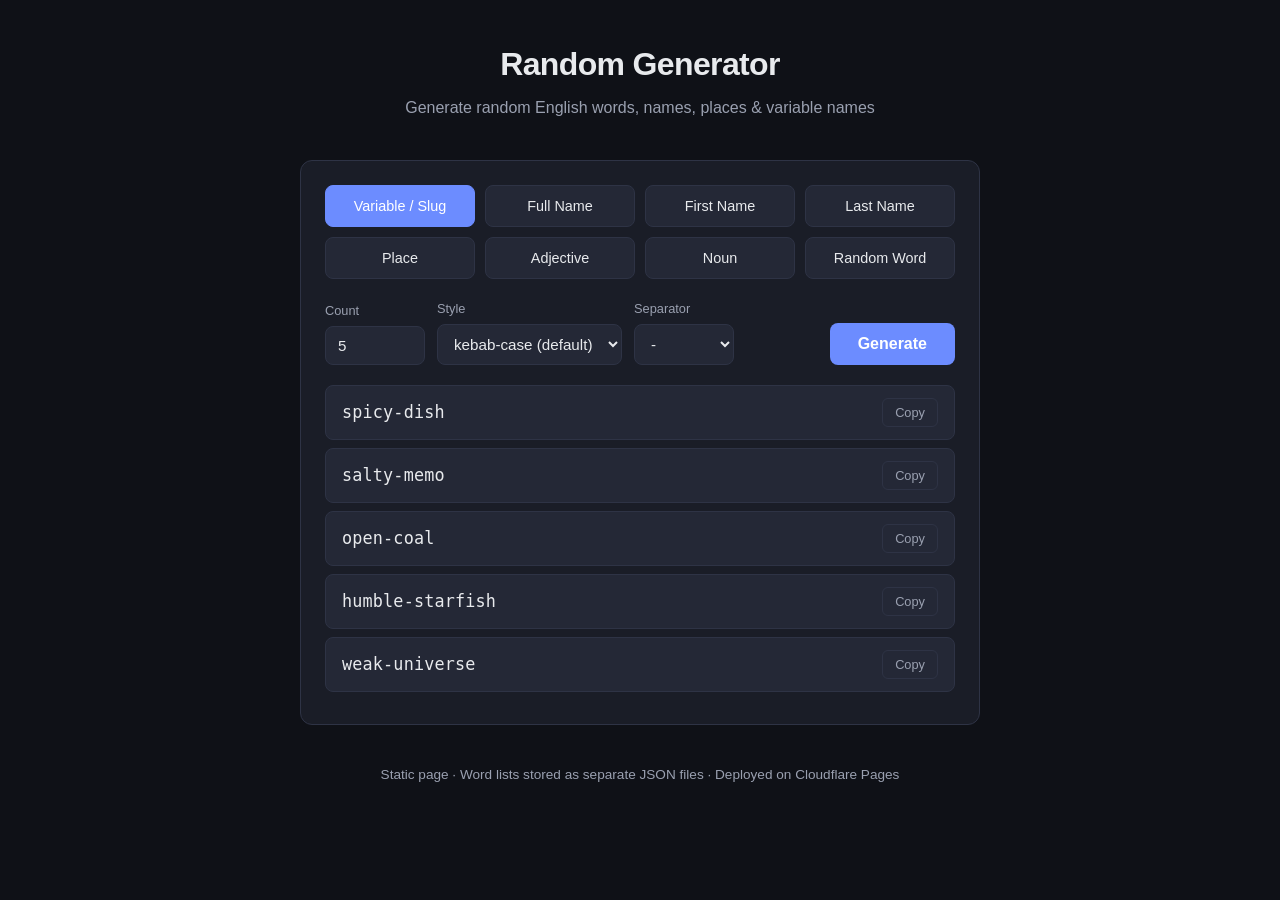
==== index.html @ 9750c880 "Add files via upload" ====
<!DOCTYPE html>
<html lang="en">
<head>
  <meta charset="UTF-8" />
  <meta name="viewport" content="width=device-width, initial-scale=1.0" />
  <title>Random Generator</title>
  <style>
    :root {
      --bg: #0f1117;
      --surface: #1a1d27;
      --surface2: #242836;
      --border: #2e3345;
      --text: #e8eaed;
      --text-muted: #9aa0b0;
      --accent: #6c8cff;
      --accent-hover: #8aa4ff;
      --success: #3dd68c;
      --radius: 12px;
    }
    * { box-sizing: border-box; margin: 0; padding: 0; }
    body {
      font-family: -apple-system, BlinkMacSystemFont, "Segoe UI", Roboto, "Helvetica Neue", Arial, sans-serif;
      background: var(--bg);
      color: var(--text);
      min-height: 100vh;
      line-height: 1.5;
    }
    .container { max-width: 720px; margin: 0 auto; padding: 40px 20px 80px; }
    header { text-align: center; margin-bottom: 40px; }
    header h1 { font-size: 2rem; font-weight: 700; letter-spacing: -0.02em; margin-bottom: 8px; }
    header p { color: var(--text-muted); font-size: 1rem; }
    .card {
      background: var(--surface);
      border: 1px solid var(--border);
      border-radius: var(--radius);
      padding: 24px;
      margin-bottom: 20px;
    }
    .type-grid {
      display: grid;
      grid-template-columns: repeat(auto-fill, minmax(140px, 1fr));
      gap: 10px;
      margin-bottom: 20px;
    }
    .type-btn {
      background: var(--surface2);
      border: 1px solid var(--border);
      color: var(--text);
      padding: 12px 8px;
      border-radius: 8px;
      cursor: pointer;
      font-size: 0.9rem;
      font-weight: 500;
      transition: all 0.15s ease;
      text-align: center;
    }
    .type-btn:hover { border-color: var(--accent); background: #2a3048; }
    .type-btn.active { background: var(--accent); border-color: var(--accent); color: #fff; }
    .controls {
      display: flex;
      flex-wrap: wrap;
      gap: 12px;
      align-items: flex-end;
      margin-bottom: 20px;
    }
    .control-group { display: flex; flex-direction: column; gap: 6px; }
    label { font-size: 0.8rem; color: var(--text-muted); font-weight: 500; }
    select, input[type="number"] {
      background: var(--surface2);
      border: 1px solid var(--border);
      color: var(--text);
      padding: 10px 12px;
      border-radius: 8px;
      font-size: 0.95rem;
      min-width: 100px;
    }
    select:focus, input:focus { outline: none; border-color: var(--accent); }
    .generate-btn {
      background: var(--accent);
      color: #fff;
      border: none;
      padding: 12px 28px;
      border-radius: 8px;
      font-size: 1rem;
      font-weight: 600;
      cursor: pointer;
      transition: background 0.15s ease;
      margin-left: auto;
    }
    .generate-btn:hover { background: var(--accent-hover); }
    .generate-btn:active { transform: scale(0.98); }
    .generate-btn:disabled { opacity: 0.5; cursor: not-allowed; }
    .results { min-height: 80px; }
    .result-item {
      display: flex;
      align-items: center;
      justify-content: space-between;
      background: var(--surface2);
      border: 1px solid var(--border);
      border-radius: 8px;
      padding: 12px 16px;
      margin-bottom: 8px;
      font-family: "SF Mono", "Fira Code", "Cascadia Code", Menlo, monospace;
      font-size: 1.05rem;
      letter-spacing: 0.01em;
    }
    .result-item .text { word-break: break-all; }
    .copy-btn {
      background: transparent;
      border: 1px solid var(--border);
      color: var(--text-muted);
      padding: 6px 12px;
      border-radius: 6px;
      cursor: pointer;
      font-size: 0.8rem;
      flex-shrink: 0;
      margin-left: 12px;
      transition: all 0.15s ease;
    }
    .copy-btn:hover { border-color: var(--accent); color: var(--accent); }
    .copy-btn.copied { border-color: var(--success); color: var(--success); }
    .empty, .loading { color: var(--text-muted); text-align: center; padding: 24px; font-size: 0.95rem; }
    footer { text-align: center; margin-top: 40px; color: var(--text-muted); font-size: 0.85rem; }
    @media (max-width: 520px) {
      .controls { flex-direction: column; align-items: stretch; }
      .generate-btn { margin-left: 0; width: 100%; }
      header h1 { font-size: 1.6rem; }
    }
  </style>
</head>
<body>
  <div class="container">
    <header>
      <h1>Random Generator</h1>
      <p>Generate random English words, names, places &amp; variable names</p>
    </header>

    <div class="card">
      <div class="type-grid" id="typeGrid">
        <button class="type-btn active" data-type="variable">Variable / Slug</button>
        <button class="type-btn" data-type="name">Full Name</button>
        <button class="type-btn" data-type="firstname">First Name</button>
        <button class="type-btn" data-type="lastname">Last Name</button>
        <button class="type-btn" data-type="place">Place</button>
        <button class="type-btn" data-type="adjective">Adjective</button>
        <button class="type-btn" data-type="noun">Noun</button>
        <button class="type-btn" data-type="word">Random Word</button>
      </div>

      <div class="controls">
        <div class="control-group">
          <label for="count">Count</label>
          <input type="number" id="count" value="5" min="1" max="50" />
        </div>
        <div class="control-group" id="styleGroup">
          <label for="style">Style</label>
          <select id="style">
            <option value="">kebab-case (default)</option>
            <option value="camel">camelCase</option>
            <option value="snake">snake_case</option>
            <option value="pascal">PascalCase</option>
          </select>
        </div>
        <div class="control-group" id="sepGroup">
          <label for="separator">Separator</label>
          <select id="separator">
            <option value="-">-</option>
            <option value="_">_</option>
            <option value=" ">space</option>
            <option value="">none</option>
          </select>
        </div>
        <button class="generate-btn" id="generateBtn" disabled>Loading…</button>
      </div>

      <div class="results" id="results">
        <div class="loading">Loading word lists…</div>
      </div>
    </div>

    <footer>
      Static page · Word lists stored as separate JSON files · Deployed on Cloudflare Pages
    </footer>
  </div>

  <script>
    let DICTS = null;
    let currentType = "variable";

    async function loadDicts() {
      const [adjectives, nouns, firstNames, lastNames, places] = await Promise.all([
        fetch("./dicts/adjectives.json").then(r => r.json()),
        fetch("./dicts/nouns.json").then(r => r.json()),
        fetch("./dicts/first-names.json").then(r => r.json()),
        fetch("./dicts/last-names.json").then(r => r.json()),
        fetch("./dicts/places.json").then(r => r.json()),
      ]);
      DICTS = { adjectives, nouns, firstNames, lastNames, places };
    }

    function pick(arr) {
      return arr[Math.floor(Math.random() * arr.length)];
    }

    function generate(type, count, options = {}) {
      const results = [];
      const sep = options.separator ?? "-";
      const style = options.style || "";

      for (let i = 0; i < count; i++) {
        let value;
        switch (type) {
          case "variable":
          case "slug": {
            value = `${pick(DICTS.adjectives)}${sep}${pick(DICTS.nouns)}`;
            if (style === "camel") {
              value = value.split(sep).map((w, idx) =>
                idx === 0 ? w.toLowerCase() : w.charAt(0).toUpperCase() + w.slice(1).toLowerCase()
              ).join("");
            } else if (style === "snake") {
              value = value.split(sep).join("_");
            } else if (style === "pascal") {
              value = value.split(sep).map(w => w.charAt(0).toUpperCase() + w.slice(1).toLowerCase()).join("");
            }
            break;
          }
          case "name":
          case "person":
            value = `${pick(DICTS.firstNames)} ${pick(DICTS.lastNames)}`;
            break;
          case "firstname":
            value = pick(DICTS.firstNames);
            break;
          case "lastname":
            value = pick(DICTS.lastNames);
            break;
          case "place":
            value = `${pick(DICTS.adjectives)} ${pick(DICTS.places)}`;
            break;
          case "adjective":
            value = pick(DICTS.adjectives);
            break;
          case "noun":
            value = pick(DICTS.nouns);
            break;
          case "word":
            value = pick([...DICTS.adjectives, ...DICTS.nouns]);
            break;
          default:
            value = `${pick(DICTS.adjectives)}${sep}${pick(DICTS.nouns)}`;
        }
        results.push(value);
      }
      return results;
    }

    const typeGrid = document.getElementById("typeGrid");
    const generateBtn = document.getElementById("generateBtn");
    const resultsEl = document.getElementById("results");
    const countInput = document.getElementById("count");
    const styleSelect = document.getElementById("style");
    const sepSelect = document.getElementById("separator");
    const styleGroup = document.getElementById("styleGroup");
    const sepGroup = document.getElementById("sepGroup");

    function updateControlsVisibility() {
      const show = currentType === "variable" || currentType === "slug";
      styleGroup.style.display = show ? "flex" : "none";
      sepGroup.style.display = show ? "flex" : "none";
    }

    typeGrid.addEventListener("click", (e) => {
      const btn = e.target.closest(".type-btn");
      if (!btn) return;
      typeGrid.querySelectorAll(".type-btn").forEach(b => b.classList.remove("active"));
      btn.classList.add("active");
      currentType = btn.dataset.type;
      updateControlsVisibility();
    });

    function escapeHtml(str) {
      return str.replace(/&/g, "&amp;").replace(/</g, "&lt;").replace(/>/g, "&gt;").replace(/"/g, "&quot;");
    }
    function escapeAttr(str) {
      return str.replace(/"/g, "&quot;").replace(/'/g, "&#39;");
    }

    function doGenerate() {
      if (!DICTS) return;
      const count = Math.min(Math.max(parseInt(countInput.value) || 1, 1), 50);
      const items = generate(currentType, count, {
        style: styleSelect.value,
        separator: sepSelect.value
      });

      resultsEl.innerHTML = items.map(text => `
        <div class="result-item">
          <span class="text">${escapeHtml(text)}</span>
          <button class="copy-btn" data-text="${escapeAttr(text)}">Copy</button>
        </div>`).join("");

      resultsEl.querySelectorAll(".copy-btn").forEach(btn => {
        btn.addEventListener("click", async () => {
          try {
            await navigator.clipboard.writeText(btn.dataset.text);
            btn.textContent = "Copied!";
            btn.classList.add("copied");
            setTimeout(() => {
              btn.textContent = "Copy";
              btn.classList.remove("copied");
            }, 1500);
          } catch {
            btn.textContent = "Failed";
          }
        });
      });
    }

    generateBtn.addEventListener("click", doGenerate);
    document.addEventListener("keydown", e => {
      if (e.key === "Enter" && !generateBtn.disabled) doGenerate();
    });

    updateControlsVisibility();
    loadDicts()
      .then(() => {
        generateBtn.disabled = false;
        generateBtn.textContent = "Generate";
        doGenerate();
      })
      .catch(err => {
        resultsEl.innerHTML = `<div class="empty">Failed to load word lists: ${err.message}</div>`;
        generateBtn.textContent = "Error";
      });
  </script>
</body>
</html>
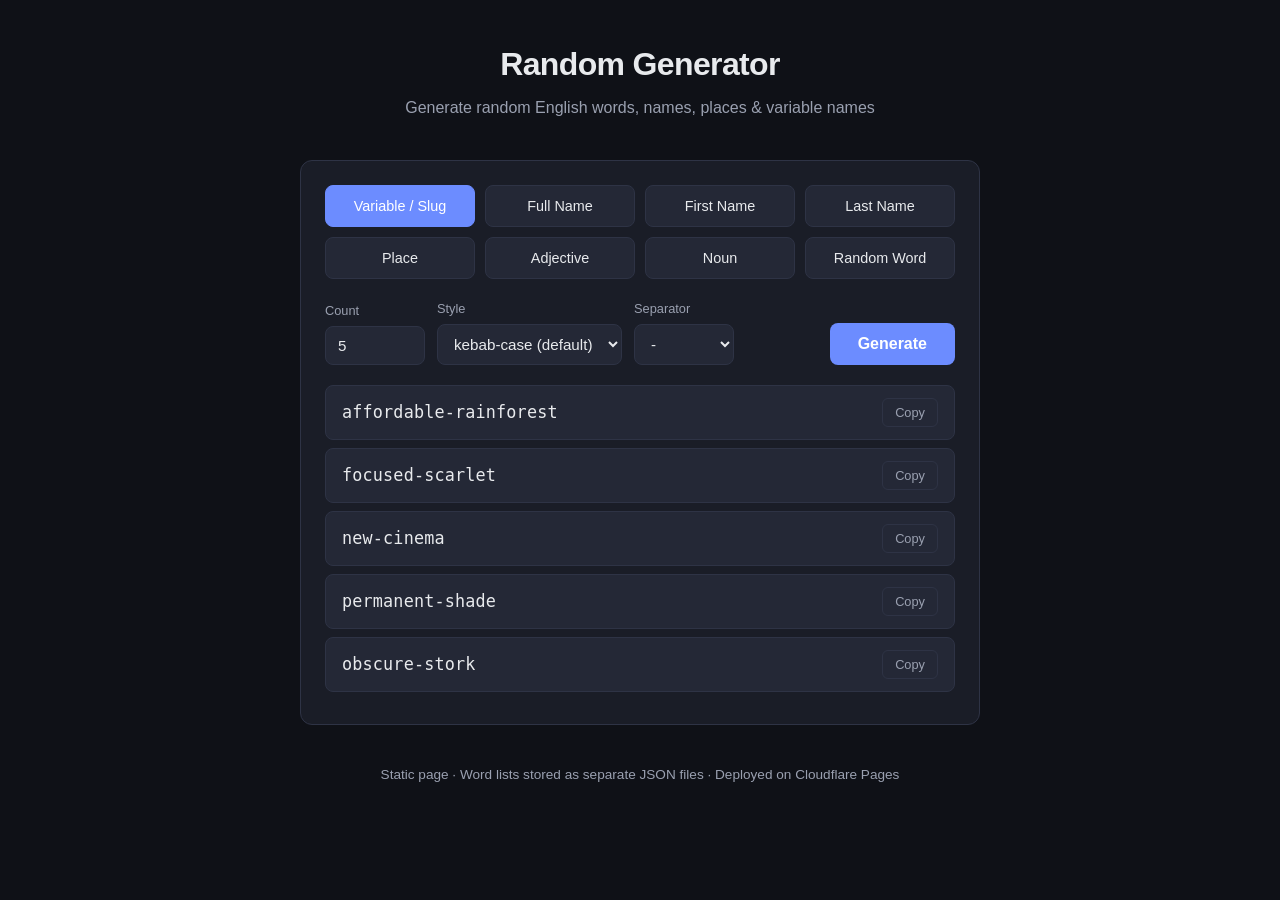
==== commit fe164ba7: "Update index.html" ====
--- a/index.html
+++ b/index.html
@@ -4,6 +4,7 @@
   <meta charset="UTF-8" />
   <meta name="viewport" content="width=device-width, initial-scale=1.0" />
   <title>Random Generator</title>
+  <link rel="icon" href="data:image/svg+xml,<svg xmlns='http://www.w3.org/2000/svg' viewBox='0 0 100 100'><text y='.9em' font-size='90'>🎭</text></svg>">
   <style>
     :root {
       --bg: #0f1117;
@@ -334,4 +335,4 @@
       });
   </script>
 </body>
-</html>+</html>
